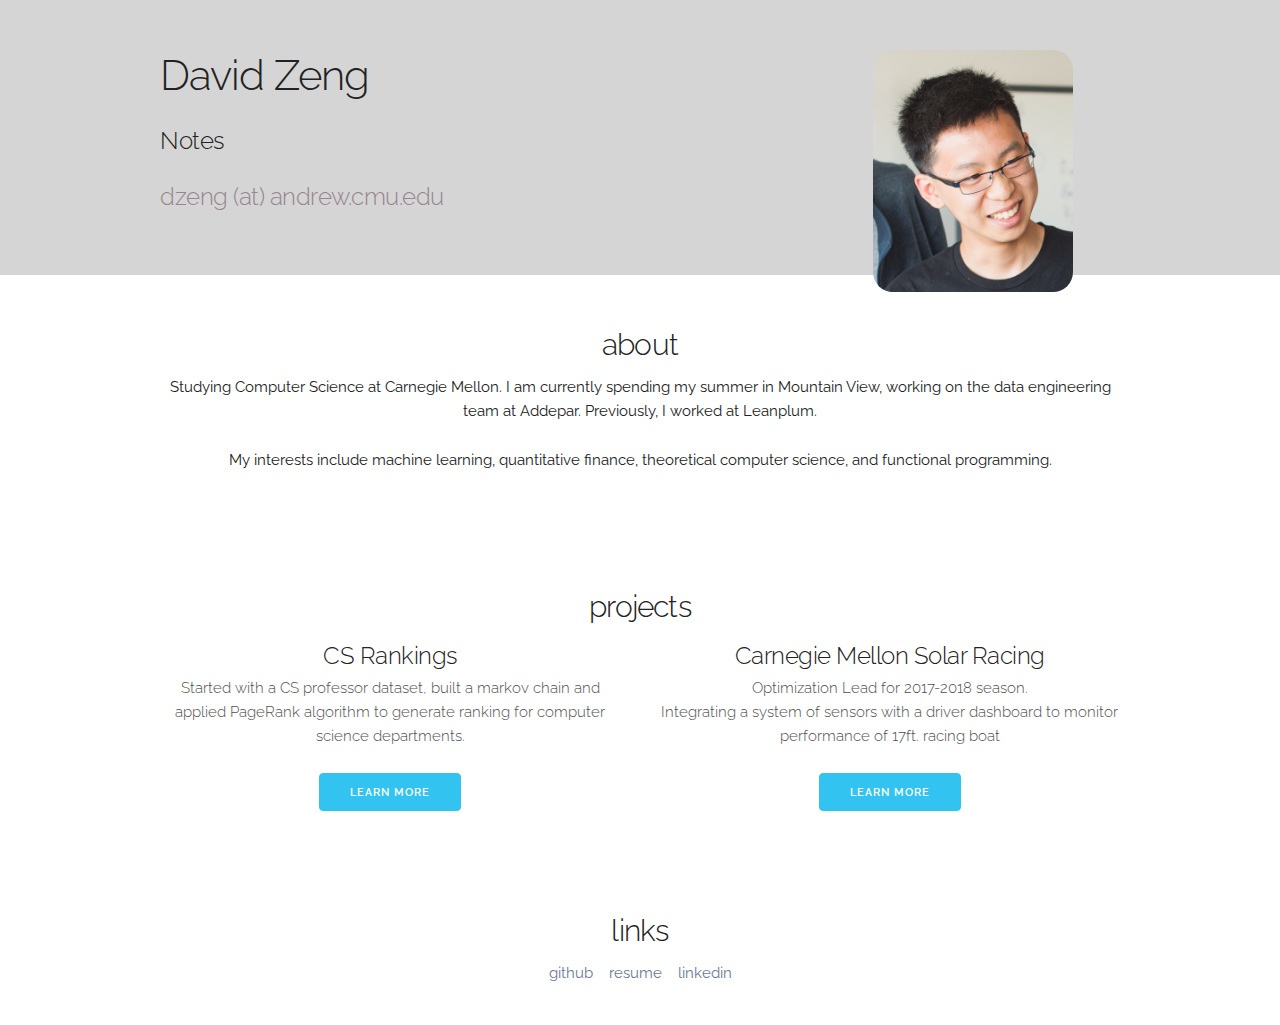
==== static/index.html @ f837a24e "initial website" ====
<html>
  <head>
    <meta charset="utf-8">
    <title>David Zeng</title>

    <meta name="viewport" content="width=device-width, initial-scale=1">
    <link href="https://fonts.googleapis.com/css?family=Playfair+Display|Raleway" rel="stylesheet">

    <link rel="stylesheet" href="css/normalize.css">
    <link rel="stylesheet" href="css/skeleton.css">
    <link rel="stylesheet" href="css/style.css">
    <link rel="stylesheet" href="https://cdnjs.cloudflare.com/ajax/libs/font-awesome/4.7.0/css/font-awesome.css">
  </head>
  <body>
    <div class="section banner">
      <div class="container">
        <div class="row">
          <div class="two-thirds column name">
            <h2>David Zeng</h2>
            <h5 class="notes">
              <a href="notes/notes.html">Notes</a>
            </h5>
            <h5 class="email">
              <a href="#" target="">dzeng (at) andrew.cmu.edu</a>
            </h5>
          </div>
          <div class="one-third column profile">
            <img class="profile-img" src="images/profile.jpg">
          </div>
        </div>
      </div>
    </div>

    <div class="section intro">
      <div class="container">
        <h4 class="section-heading">about</h4>
        <p class="section-description">
          Studying Computer Science at Carnegie Mellon. I am currently spending my summer
          in Mountain View, working on the data engineering team at Addepar. Previously, I worked at Leanplum.
        </p>
        <p>
          My interests include machine learning, quantitative finance, theoretical computer science, and functional programming.
        </p>
      </div>
    </div>

    <div class="section projects">
      <div class="container">
        <h4 class="section-heading">projects</h4>
        <div class="row">
          <div class="one-half column project">
            <h5 class="project-heading">CS Rankings</h5>
            <p class="project-description">Started with a CS professor dataset, built a markov chain and applied PageRank algorithm to generate ranking for computer science departments.</p>
          </div>
          <div class="one-half column project">
            <h5 class="project-heading">Carnegie Mellon Solar Racing</h5>
            <div class="project-description">
              <p>
                Optimization Lead for 2017-2018 season.
                <br>
                Integrating a system of sensors with a driver dashboard to monitor performance of 17ft. racing boat
              </p>
            </div>
          </div>
        </div>
        <div class="row">
          <div class="one-half column">
            <a class="button button-primary" href="https://davidzeng-add.github.io/cs-rank">Learn More</a>
          </div>
          <div class="one-half column">
            <a class="button button-primary" href="http://www.cmsr.co">Learn More</a>
          </div>
        </div>
      </div>
    </div>
    <div class="section links">
      <div class="container">
        <h4 class="section-heading">links</h4>
        <a href="https://github.com/davidzeng-add" class="link">github</a>
        <a href="resume.pdf" class="link">resume</a>
        <a href="https://www.linkedin.com/in/david-zeng-306ab1b8/" class="link">linkedin</a>
      </div>
    </div>
  </body>
</html>
---- static/css/skeleton.css ----
/*
* Skeleton V2.0.4
* Copyright 2014, Dave Gamache
* www.getskeleton.com
* Free to use under the MIT license.
* http://www.opensource.org/licenses/mit-license.php
* 12/29/2014
*/


/* Table of contents
––––––––––––––––––––––––––––––––––––––––––––––––––
- Grid
- Base Styles
- Typography
- Links
- Buttons
- Forms
- Lists
- Code
- Tables
- Spacing
- Utilities
- Clearing
- Media Queries
*/


/* Grid
–––––––––––––––––––––––––––––––––––––––––––––––––– */
.container {
  position: relative;
  width: 100%;
  max-width: 960px;
  margin: 0 auto;
  padding: 0 20px;
  box-sizing: border-box; }
.column,
.columns {
  width: 100%;
  float: left;
  box-sizing: border-box; }

/* For devices larger than 400px */
@media (min-width: 400px) {
  .container {
    width: 85%;
    padding: 0; }
}

/* For devices larger than 550px */
@media (min-width: 550px) {
  .container {
    width: 80%; }
  .column,
  .columns {
    margin-left: 4%; }
  .column:first-child,
  .columns:first-child {
    margin-left: 0; }

  .one.column,
  .one.columns                    { width: 4.66666666667%; }
  .two.columns                    { width: 13.3333333333%; }
  .three.columns                  { width: 22%;            }
  .four.columns                   { width: 30.6666666667%; }
  .five.columns                   { width: 39.3333333333%; }
  .six.columns                    { width: 48%;            }
  .seven.columns                  { width: 56.6666666667%; }
  .eight.columns                  { width: 65.3333333333%; }
  .nine.columns                   { width: 74.0%;          }
  .ten.columns                    { width: 82.6666666667%; }
  .eleven.columns                 { width: 91.3333333333%; }
  .twelve.columns                 { width: 100%; margin-left: 0; }

  .one-third.column               { width: 30.6666666667%; }
  .two-thirds.column              { width: 65.3333333333%; }

  .one-half.column                { width: 48%; }

  /* Offsets */
  .offset-by-one.column,
  .offset-by-one.columns          { margin-left: 8.66666666667%; }
  .offset-by-two.column,
  .offset-by-two.columns          { margin-left: 17.3333333333%; }
  .offset-by-three.column,
  .offset-by-three.columns        { margin-left: 26%;            }
  .offset-by-four.column,
  .offset-by-four.columns         { margin-left: 34.6666666667%; }
  .offset-by-five.column,
  .offset-by-five.columns         { margin-left: 43.3333333333%; }
  .offset-by-six.column,
  .offset-by-six.columns          { margin-left: 52%;            }
  .offset-by-seven.column,
  .offset-by-seven.columns        { margin-left: 60.6666666667%; }
  .offset-by-eight.column,
  .offset-by-eight.columns        { margin-left: 69.3333333333%; }
  .offset-by-nine.column,
  .offset-by-nine.columns         { margin-left: 78.0%;          }
  .offset-by-ten.column,
  .offset-by-ten.columns          { margin-left: 86.6666666667%; }
  .offset-by-eleven.column,
  .offset-by-eleven.columns       { margin-left: 95.3333333333%; }

  .offset-by-one-third.column,
  .offset-by-one-third.columns    { margin-left: 34.6666666667%; }
  .offset-by-two-thirds.column,
  .offset-by-two-thirds.columns   { margin-left: 69.3333333333%; }

  .offset-by-one-half.column,
  .offset-by-one-half.columns     { margin-left: 52%; }

}


/* Base Styles
–––––––––––––––––––––––––––––––––––––––––––––––––– */
/* NOTE
html is set to 62.5% so that all the REM measurements throughout Skeleton
are based on 10px sizing. So basically 1.5rem = 15px :) */
html {
  font-size: 62.5%; }
body {
  font-size: 1.5em; /* currently ems cause chrome bug misinterpreting rems on body element */
  line-height: 1.6;
  font-weight: 400;
  font-family: "Raleway", "HelveticaNeue", "Helvetica Neue", Helvetica, Arial, sans-serif;
  color: #222; }


/* Typography
–––––––––––––––––––––––––––––––––––––––––––––––––– */
h1, h2, h3, h4, h5, h6 {
  margin-top: 0;
  margin-bottom: 2rem;
  font-weight: 300; }
h1 { font-size: 4.0rem; line-height: 1.2;  letter-spacing: -.1rem;}
h2 { font-size: 3.6rem; line-height: 1.25; letter-spacing: -.1rem; }
h3 { font-size: 3.0rem; line-height: 1.3;  letter-spacing: -.1rem; }
h4 { font-size: 2.4rem; line-height: 1.35; letter-spacing: -.08rem; }
h5 { font-size: 1.8rem; line-height: 1.5;  letter-spacing: -.05rem; }
h6 { font-size: 1.5rem; line-height: 1.6;  letter-spacing: 0; }

/* Larger than phablet */
@media (min-width: 550px) {
  h1 { font-size: 5.0rem; }
  h2 { font-size: 4.2rem; }
  h3 { font-size: 3.6rem; }
  h4 { font-size: 3.0rem; }
  h5 { font-size: 2.4rem; }
  h6 { font-size: 1.5rem; }
}

p {
  margin-top: 0; }


/* Links
–––––––––––––––––––––––––––––––––––––––––––––––––– */
a {
  color: #1EAEDB; }
a:hover {
  color: #0FA0CE; }


/* Buttons
–––––––––––––––––––––––––––––––––––––––––––––––––– */
.button,
button,
input[type="submit"],
input[type="reset"],
input[type="button"] {
  display: inline-block;
  height: 38px;
  padding: 0 30px;
  color: #555;
  text-align: center;
  font-size: 11px;
  font-weight: 600;
  line-height: 38px;
  letter-spacing: .1rem;
  text-transform: uppercase;
  text-decoration: none;
  white-space: nowrap;
  background-color: transparent;
  border-radius: 4px;
  border: 1px solid #bbb;
  cursor: pointer;
  box-sizing: border-box; }
.button:hover,
button:hover,
input[type="submit"]:hover,
input[type="reset"]:hover,
input[type="button"]:hover,
.button:focus,
button:focus,
input[type="submit"]:focus,
input[type="reset"]:focus,
input[type="button"]:focus {
  color: #333;
  border-color: #888;
  outline: 0; }
.button.button-primary,
button.button-primary,
input[type="submit"].button-primary,
input[type="reset"].button-primary,
input[type="button"].button-primary {
  color: #FFF;
  background-color: #33C3F0;
  border-color: #33C3F0; }
.button.button-primary:hover,
button.button-primary:hover,
input[type="submit"].button-primary:hover,
input[type="reset"].button-primary:hover,
input[type="button"].button-primary:hover,
.button.button-primary:focus,
button.button-primary:focus,
input[type="submit"].button-primary:focus,
input[type="reset"].button-primary:focus,
input[type="button"].button-primary:focus {
  color: #FFF;
  background-color: #1EAEDB;
  border-color: #1EAEDB; }


/* Forms
–––––––––––––––––––––––––––––––––––––––––––––––––– */
input[type="email"],
input[type="number"],
input[type="search"],
input[type="text"],
input[type="tel"],
input[type="url"],
input[type="password"],
textarea,
select {
  height: 38px;
  padding: 6px 10px; /* The 6px vertically centers text on FF, ignored by Webkit */
  background-color: #fff;
  border: 1px solid #D1D1D1;
  border-radius: 4px;
  box-shadow: none;
  box-sizing: border-box; }
/* Removes awkward default styles on some inputs for iOS */
input[type="email"],
input[type="number"],
input[type="search"],
input[type="text"],
input[type="tel"],
input[type="url"],
input[type="password"],
textarea {
  -webkit-appearance: none;
     -moz-appearance: none;
          appearance: none; }
textarea {
  min-height: 65px;
  padding-top: 6px;
  padding-bottom: 6px; }
input[type="email"]:focus,
input[type="number"]:focus,
input[type="search"]:focus,
input[type="text"]:focus,
input[type="tel"]:focus,
input[type="url"]:focus,
input[type="password"]:focus,
textarea:focus,
select:focus {
  border: 1px solid #33C3F0;
  outline: 0; }
label,
legend {
  display: block;
  margin-bottom: .5rem;
  font-weight: 600; }
fieldset {
  padding: 0;
  border-width: 0; }
input[type="checkbox"],
input[type="radio"] {
  display: inline; }
label > .label-body {
  display: inline-block;
  margin-left: .5rem;
  font-weight: normal; }


/* Lists
–––––––––––––––––––––––––––––––––––––––––––––––––– */
ul {
  list-style: circle inside; }
ol {
  list-style: decimal inside; }
ol, ul {
  padding-left: 0;
  margin-top: 0; }
ul ul,
ul ol,
ol ol,
ol ul {
  margin: 1.5rem 0 1.5rem 3rem;
  font-size: 90%; }
li {
  margin-bottom: 1rem; }


/* Code
–––––––––––––––––––––––––––––––––––––––––––––––––– */
code {
  padding: .2rem .5rem;
  margin: 0 .2rem;
  font-size: 90%;
  white-space: nowrap;
  background: #F1F1F1;
  border: 1px solid #E1E1E1;
  border-radius: 4px; }
pre > code {
  display: block;
  padding: 1rem 1.5rem;
  white-space: pre; }


/* Tables
–––––––––––––––––––––––––––––––––––––––––––––––––– */
th,
td {
  padding: 12px 15px;
  text-align: left;
  border-bottom: 1px solid #E1E1E1; }
th:first-child,
td:first-child {
  padding-left: 0; }
th:last-child,
td:last-child {
  padding-right: 0; }


/* Spacing
–––––––––––––––––––––––––––––––––––––––––––––––––– */
button,
.button {
  margin-bottom: 1rem; }
input,
textarea,
select,
fieldset {
  margin-bottom: 1.5rem; }
pre,
blockquote,
dl,
figure,
table,
p,
ul,
ol,
form {
  margin-bottom: 2.5rem; }


/* Utilities
–––––––––––––––––––––––––––––––––––––––––––––––––– */
.u-full-width {
  width: 100%;
  box-sizing: border-box; }
.u-max-full-width {
  max-width: 100%;
  box-sizing: border-box; }
.u-pull-right {
  float: right; }
.u-pull-left {
  float: left; }


/* Misc
–––––––––––––––––––––––––––––––––––––––––––––––––– */
hr {
  margin-top: 3rem;
  margin-bottom: 3.5rem;
  border-width: 0;
  border-top: 1px solid #E1E1E1; }


/* Clearing
–––––––––––––––––––––––––––––––––––––––––––––––––– */

/* Self Clearing Goodness */
.container:after,
.row:after,
.u-cf {
  content: "";
  display: table;
  clear: both; }


/* Media Queries
–––––––––––––––––––––––––––––––––––––––––––––––––– */
/*
Note: The best way to structure the use of media queries is to create the queries
near the relevant code. For example, if you wanted to change the styles for buttons
on small devices, paste the mobile query code up in the buttons section and style it
there.
*/


/* Larger than mobile */
@media (min-width: 400px) {}

/* Larger than phablet (also point when grid becomes active) */
@media (min-width: 550px) {}

/* Larger than tablet */
@media (min-width: 750px) {}

/* Larger than desktop */
@media (min-width: 1000px) {}

/* Larger than Desktop HD */
@media (min-width: 1200px) {}
---- static/css/style.css ----
/*
  Color Scheme

  D5D5D5: Paper;
  9099A2: Overcast;
  6D7993: Lavendar;
  96858F: Dusty;
  222222: Black;
  FFFFFF: White;
*/

/* General Style Overrides */

/* Links */

a:visited {
  text-decoration: none;
}
a:active {
  text-decoration: none;
}
a:link {
  text-decoration: none;
}
a:hover {
  text-decoration: none;
}

/* Custom Styles */

/* General */

body {
  font-family: 'Raleway', sans-serif;
  background-color: #D5D5D5;
}

body a {
  color: #6D7993;
}

body a:hover {
  text-decoration: underline;
  color: #6D7993;
}

.section {
  text-align: center;
  padding: 5rem 0rem 4rem;
}

.section-heading {
  margin-bottom: 1rem;
}

/* Banner Section */

.banner {
  background-color: #D5D5D5;
}

.banner .name {
  text-align: left;
}

.banner .notes a {
  color: #222;
}

.banner .notes a:hover {
  color: #96858F;
  text-decoration: underline;
}

.banner .email a {
  color: #96858F;
}

.profile {
  position: relative;
}

.profile-img {
  position: relative;
  max-width: 20rem;
  border-radius: 2rem;
}

@media (min-width: 550px) {
  .profile-img {
    margin: 0rem auto -10rem;
  }
}

/* Intro Section */

.intro {
  background-color: #fff;
}

/* Projects Section */
.projects {
  background-color: #fff;
}

.project-heading {
  margin-bottom: 0.2rem;
}

.project-description {
  opacity: .8;
  font-weight: 300;
}

/* Links Section */

.links {
  background-color: #fff;
}

.links .link {
  margin: 2px 6px 2px;
}
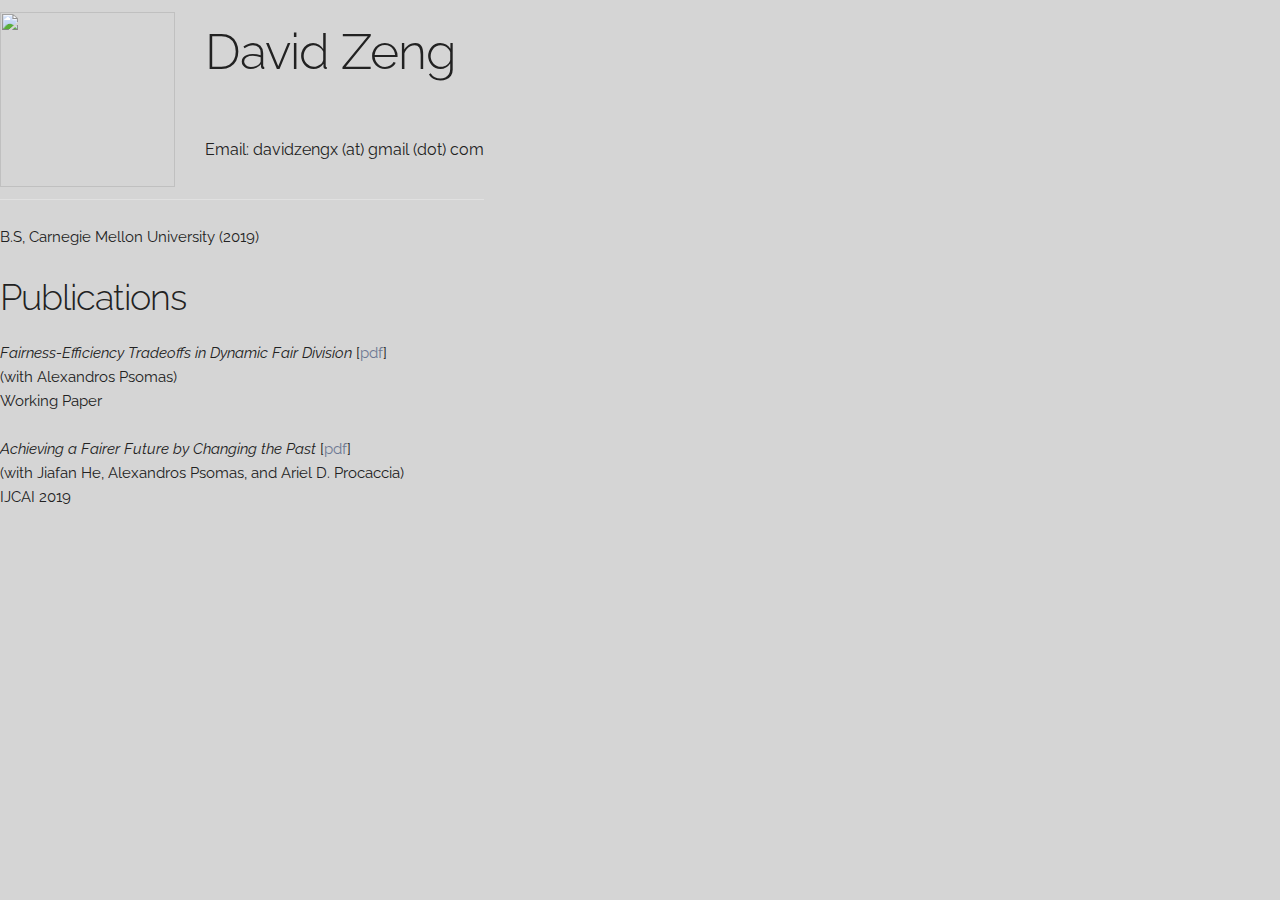
==== commit 1b22fd93: "new paper" ====
--- a/static/index.html
+++ b/static/index.html
@@ -12,74 +12,33 @@
     <link rel="stylesheet" href="https://cdnjs.cloudflare.com/ajax/libs/font-awesome/4.7.0/css/font-awesome.css">
   </head>
   <body>
-    <div class="section banner">
-      <div class="container">
-        <div class="row">
-          <div class="two-thirds column name">
-            <h2>David Zeng</h2>
-            <h5 class="notes">
-              <a href="notes/notes.html">Notes</a>
-            </h5>
-            <h5 class="email">
-              <a href="#" target="">dzeng (at) andrew.cmu.edu</a>
-            </h5>
-          </div>
-          <div class="one-third column profile">
-            <img class="profile-img" src="images/profile.jpg">
-          </div>
-        </div>
-      </div>
-    </div>
+    <table cellpadding="20">
+      <tr>
+        <td>
+          <img src="images/website-profile.jpg" width="175">
+        </td>
+        <td>
+          <h1>David Zeng</h1>
+          <br><br>Email: davidzengx (at) gmail (dot) com<br><br>
+        </td>
+      </tr>
+    </table>
+    <p>
+    B.S, Carnegie Mellon University (2019)
+    <h3>Publications</h3>
 
-    <div class="section intro">
-      <div class="container">
-        <h4 class="section-heading">about</h4>
-        <p class="section-description">
-          Studying Computer Science at Carnegie Mellon. I am currently spending my summer
-          in Mountain View, working on the data engineering team at Addepar. Previously, I worked at Leanplum.
-        </p>
-        <p>
-          My interests include machine learning, quantitative finance, theoretical computer science, and functional programming.
-        </p>
-      </div>
-    </div>
+    <em>Fairness-Efficiency Tradeoffs in Dynamic Fair Division</em>
+    [<a href="pdf/in-submission-fair-eff-tradeoff">pdf</a>]
+    <br>
+    (with Alexandros Psomas)<br>
+    Working Paper<br><br>
 
-    <div class="section projects">
-      <div class="container">
-        <h4 class="section-heading">projects</h4>
-        <div class="row">
-          <div class="one-half column project">
-            <h5 class="project-heading">CS Rankings</h5>
-            <p class="project-description">Started with a CS professor dataset, built a markov chain and applied PageRank algorithm to generate ranking for computer science departments.</p>
-          </div>
-          <div class="one-half column project">
-            <h5 class="project-heading">Carnegie Mellon Solar Racing</h5>
-            <div class="project-description">
-              <p>
-                Optimization Lead for 2017-2018 season.
-                <br>
-                Integrating a system of sensors with a driver dashboard to monitor performance of 17ft. racing boat
-              </p>
-            </div>
-          </div>
-        </div>
-        <div class="row">
-          <div class="one-half column">
-            <a class="button button-primary" href="https://davidzeng-add.github.io/cs-rank">Learn More</a>
-          </div>
-          <div class="one-half column">
-            <a class="button button-primary" href="http://www.cmsr.co">Learn More</a>
-          </div>
-        </div>
-      </div>
-    </div>
-    <div class="section links">
-      <div class="container">
-        <h4 class="section-heading">links</h4>
-        <a href="https://github.com/davidzeng-add" class="link">github</a>
-        <a href="resume.pdf" class="link">resume</a>
-        <a href="https://www.linkedin.com/in/david-zeng-306ab1b8/" class="link">linkedin</a>
-      </div>
-    </div>
-  </body>
-</html>+
+    <em>Achieving a Fairer Future by Changing the Past</em>
+    [<a href="pdf/ijcai19-adjustments.pdf">pdf</a>]
+    <br>
+    (with Jiafan He, Alexandros Psomas, and Ariel D. Procaccia)<br>
+    IJCAI 2019<br><br>
+
+    </body>
+</html>
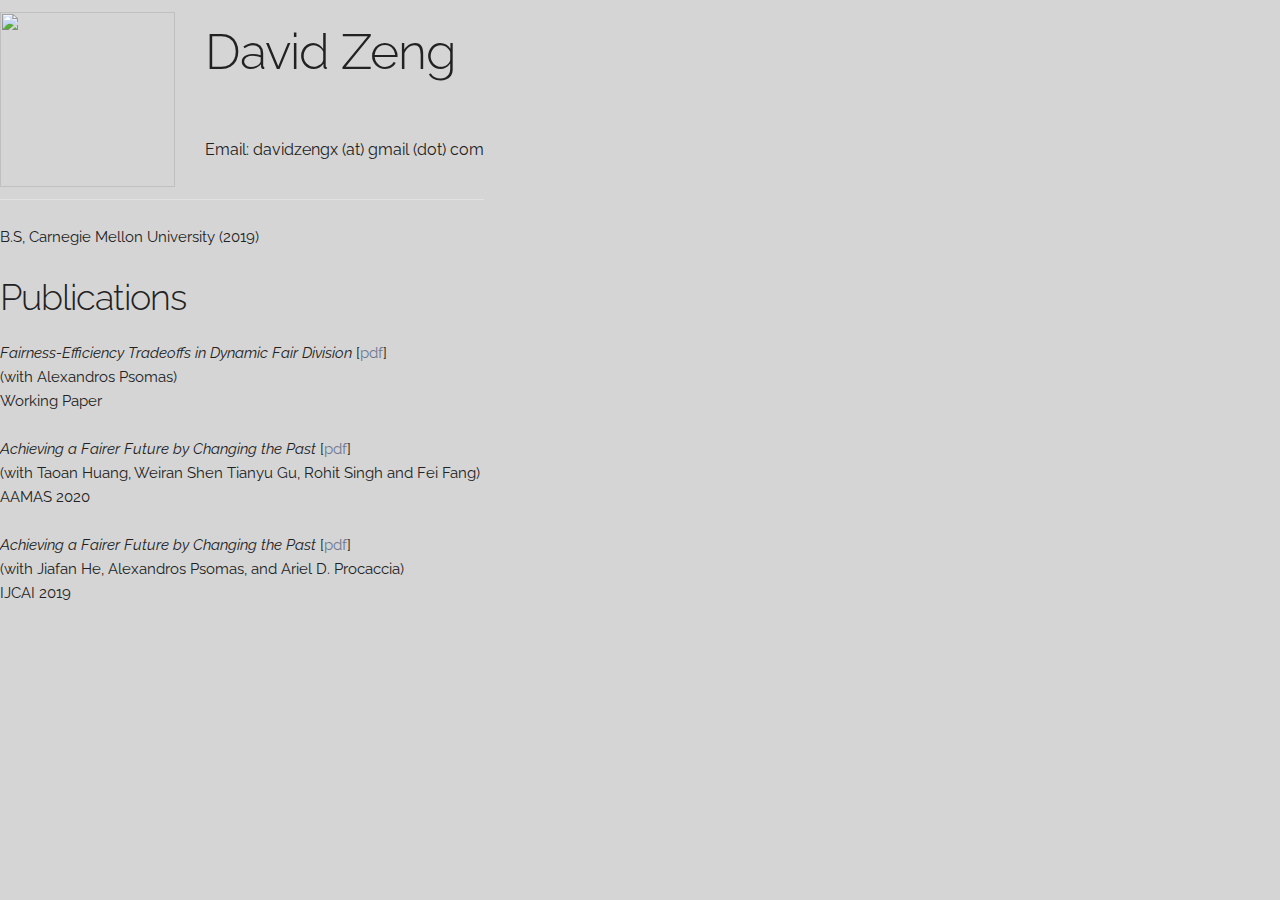
==== commit e720952c: "update website" ====
--- a/static/index.html
+++ b/static/index.html
@@ -28,11 +28,16 @@
     <h3>Publications</h3>
 
     <em>Fairness-Efficiency Tradeoffs in Dynamic Fair Division</em>
-    [<a href="pdf/in-submission-fair-eff-tradeoff">pdf</a>]
+    [<a href="pdf/in-submission-fair-eff-tradeoff.pdf">pdf</a>]
     <br>
     (with Alexandros Psomas)<br>
     Working Paper<br><br>
 
+    <em>Achieving a Fairer Future by Changing the Past</em>
+    [<a href="pdf/aamas20-community-engagement.pdf">pdf</a>]
+    <br>
+    (with Taoan Huang, Weiran Shen Tianyu Gu, Rohit Singh and Fei Fang)<br>
+    AAMAS 2020<br><br>
 
     <em>Achieving a Fairer Future by Changing the Past</em>
     [<a href="pdf/ijcai19-adjustments.pdf">pdf</a>]
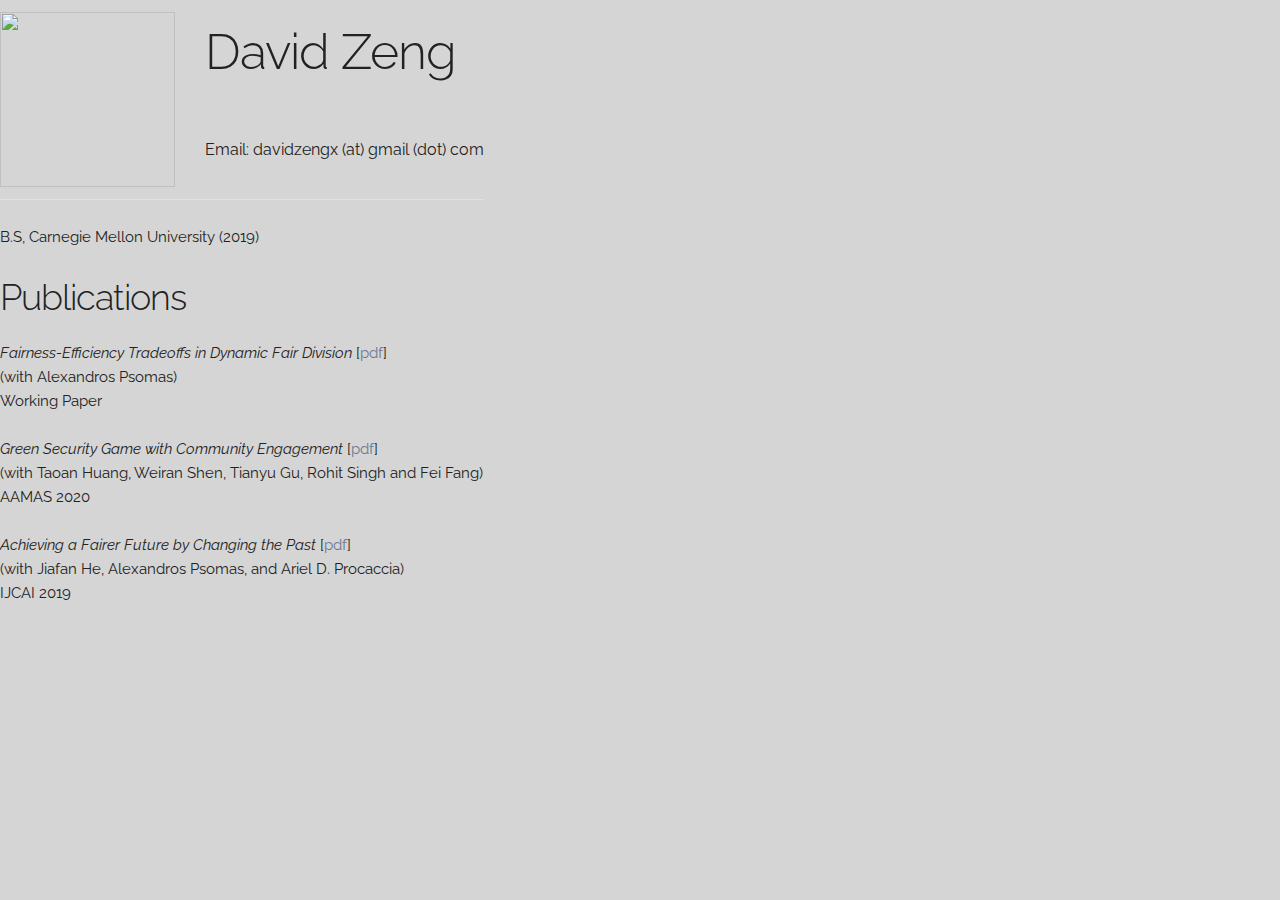
==== commit 17e83a27: "deploy script and typo" ====
--- a/static/index.html
+++ b/static/index.html
@@ -33,10 +33,10 @@
     (with Alexandros Psomas)<br>
     Working Paper<br><br>
 
-    <em>Achieving a Fairer Future by Changing the Past</em>
+    <em>Green Security Game with Community Engagement</em>
     [<a href="pdf/aamas20-community-engagement.pdf">pdf</a>]
     <br>
-    (with Taoan Huang, Weiran Shen Tianyu Gu, Rohit Singh and Fei Fang)<br>
+    (with Taoan Huang, Weiran Shen, Tianyu Gu, Rohit Singh and Fei Fang)<br>
     AAMAS 2020<br><br>
 
     <em>Achieving a Fairer Future by Changing the Past</em>
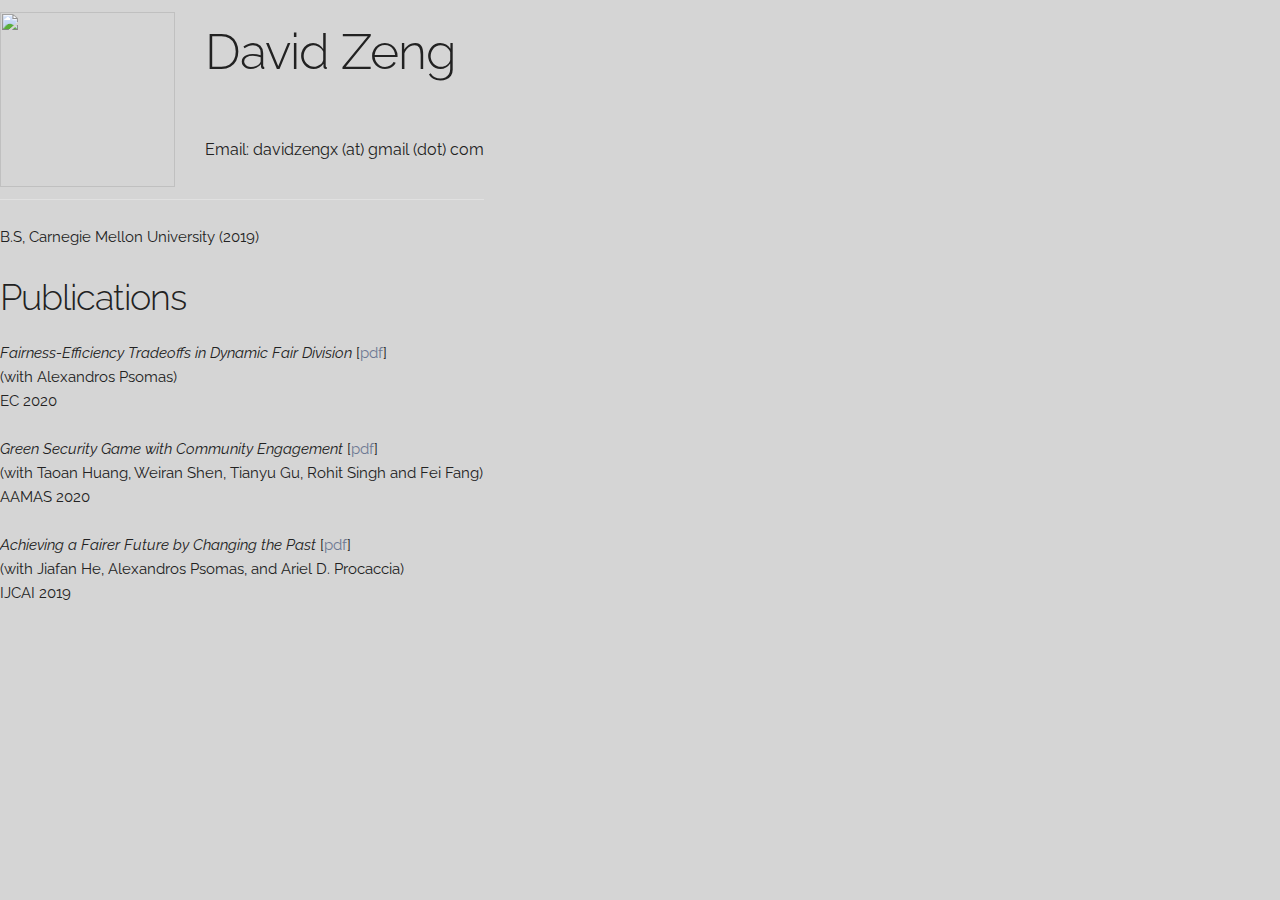
==== commit 52ed09f8: "update ec2020" ====
--- a/static/index.html
+++ b/static/index.html
@@ -28,10 +28,10 @@
     <h3>Publications</h3>
 
     <em>Fairness-Efficiency Tradeoffs in Dynamic Fair Division</em>
-    [<a href="pdf/in-submission-fair-eff-tradeoff.pdf">pdf</a>]
+    [<a href="pdf/ec20-fair-eff-tradeoff-full.pdf">pdf</a>]
     <br>
     (with Alexandros Psomas)<br>
-    Working Paper<br><br>
+    EC 2020<br><br>
 
     <em>Green Security Game with Community Engagement</em>
     [<a href="pdf/aamas20-community-engagement.pdf">pdf</a>]
